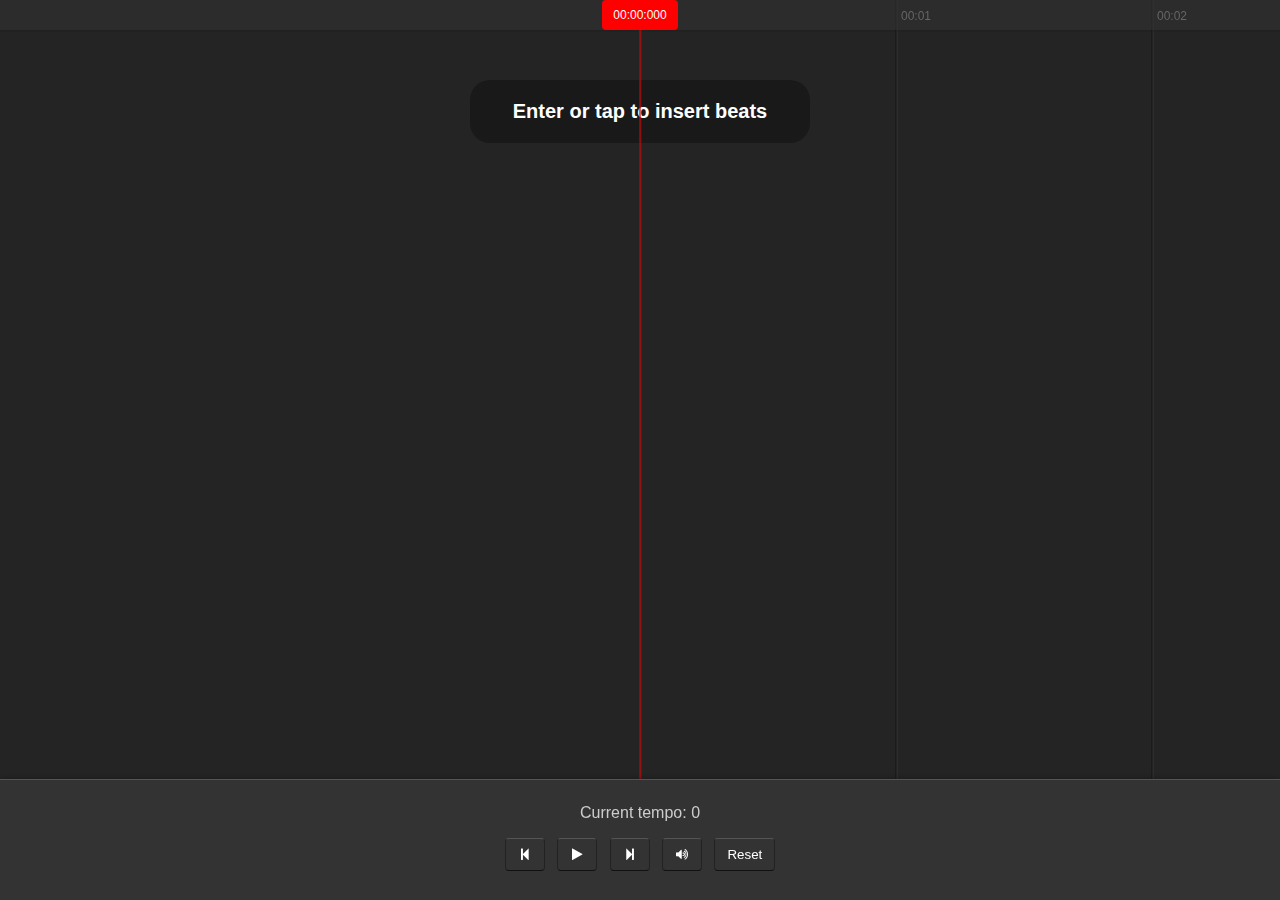
==== index.html @ 754eb76d "Add instructions." ====
<!DOCTYPE html>
<html>

<head>
  <title>Stretchonome</title>
  <meta charset="UTF-8">
  <meta name="theme-color" content="#000000">
  <meta name="viewport" content="width=device-width, initial-scale=1, maximum-scale=1, user-scalable=no">
  <link rel="icon" href="images/favicon.ico" />
  <link rel="apple-touch-icon" href="images/metronome.png" />
  <link rel="stylesheet" href="https://maxcdn.bootstrapcdn.com/font-awesome/4.5.0/css/font-awesome.min.css">
  <link rel="stylesheet" href="styles/styles.css">
  <script src="scripts/timeline.js"></script>
  <script src="scripts/dom_pool.js"></script>
  <script src="scripts/beat_manager.js"></script>
  <script src="scripts/beat_visualizer.js"></script>
  <script src="scripts/tempo_estimator.js"></script>
  <script src="scripts/audio_track.js"></script>
  <script src="scripts/heat_map.js"></script>
</head>

<body>
  <div id="canvas-wrapper">
    <canvas></canvas>
    <div id="canvas-overlay"></div>
    <div id="time-label"></div>
    <div id="instructions">Enter or tap to insert beats</div>
  </div>
  <div id="ui-wrapper">
    <div id="controls">
      <p id="tempo-label">Press enter to insert beats</p>
      <button id="begin"><i class="fa fa-step-backward" aria-hidden="true"></i></button>
      <button id="play"><i class="fa fa-play" aria-hidden="true"></i></button>
      <button id="end"><i class="fa fa-step-forward" aria-hidden="true"></i></button>
      <button id="mute"><i class="fa fa-volume-up" aria-hidden="true"></i></button>
      <button id="clear">Reset</button>
    </div>
  </div>

  <script type="text/javascript">
    const canvas = document.querySelector("canvas");
    const canvasOverlay = document.getElementById("canvas-overlay");
    const canvasWrapper = document.getElementById("canvas-wrapper");
    const timeLabel = document.getElementById("time-label");
    const tempoLabel = document.getElementById("tempo-label");
    let instructionLabel = document.getElementById("instructions");

    const timeline = new Timeline(canvas, {
      windowSize: 5,
      majorInterval: 1,
      minorInterval: 0.125,
    });

    const beatManager = new BeatManager();
    const audioTrack = new AudioTrack(beatManager);
    const beatVisualizer = new BeatVisualizer(canvasOverlay, beatManager);
    const tempoEstimator = new TempoEstimator(beatManager);
    const heatMap = new HeatMap(canvasWrapper, tempoEstimator);

    timeline.addPlugin(audioTrack);
    timeline.addPlugin(tempoEstimator);
    timeline.addPlugin(heatMap);
    timeline.addPlugin(beatVisualizer);

    const loop = (timeMS) => {
      timeline.render(timeMS);
      timeLabel.innerText = timeline.currentTimeString();
      tempoLabel.innerText = `Current tempo: ${Math.floor(tempoEstimator.estimateTempo(timeline.currentTime()))}`;
      return window.requestAnimationFrame(loop);
    };
    window.requestAnimationFrame(loop);

    window.onresize = () => { timeline.resize(); };

    document.onwheel = (event) => {
      event.preventDefault();
      const sign = event.deltaY > 0 ? 1 : -1;
      timeline.setWindowSize(timeline.settings.windowSize + 0.5 * sign);
    }

    var beginButton = document.getElementById("begin");
    beginButton.addEventListener("click", () => {
      timeline.reset();
    });

    var endButton = document.getElementById("end");
    endButton.addEventListener("click", () => {
      const { beats } = beatManager;
      timeline.setTime(beats.length > 0 ? beats[beats.length - 1] : 0);
    });

    var playButton = document.getElementById("play");
    playButton.addEventListener("click", () => {
      if (timeline.active) {
        timeline.stop();
        playButton.innerHTML = '<i class="fa fa-play" aria-hidden="true"></i>';
      } else {
        timeline.start();
        playButton.innerHTML = '<i class="fa fa-pause" aria-hidden="true"></i>';
      }
    });

    var clearButton = document.getElementById("clear");
    clearButton.addEventListener("click", () => {
      beatManager.clear();
      timeline.stop();
      timeline.reset();
      playButton.innerHTML = '<i class="fa fa-play" aria-hidden="true"></i>';
    });

    var muteButton = document.getElementById("mute");
    muteButton.addEventListener("click", () => {
      if (!audioTrack.muted) {
        audioTrack.mute();
        muteButton.innerHTML = '<i class="fa fa-volume-off" aria-hidden="true"></i>';
      } else {
        audioTrack.unmute();
        muteButton.innerHTML = '<i class="fa fa-volume-up" aria-hidden="true"></i>';
      }
    });

    const addBeat = () => {
      if (instructionLabel) {
        instructionLabel.parentNode.removeChild(instructionLabel);
        instructionLabel = null;
      }
      beatManager.addBeat(timeline.currentTime());
      timeline.start();
      playButton.innerHTML = '<i class="fa fa-pause" aria-hidden="true"></i>';
    }

    document.addEventListener("keydown", (event) => {
      if (event.code == 'Enter') {
        event.preventDefault();
        addBeat();
      }
    });

    canvasOverlay.addEventListener("touchstart", (event) => {
      event.preventDefault();
      addBeat();
    });

  </script>
</body>

</html>
---- styles/styles.css ----
html {
  height: 100%;
}

body {
  width: 100%;
  height: 100%;
  padding: 0px;
  margin: 0px;
  color: #CCCCCC;
  font-family: Arial, Helvetica, sans-serif;
  background-color: #222;
}

button {
  min-width: 40px;
  border-radius: 4px;
  border: 1px solid #222;
  border-top: 1px solid #555;
  border-bottom: 1px solid #111;
  background-color: #333;
  color: #FFF;
  padding: 8px 12px;
  margin: 0px 4px;
}

button:hover {
  background-color: #444;
}

button:active {
  background-color: #222;
  border-bottom: 1px solid #555;
  border-top: 1px solid #111;
}

canvas {
  position: absolute;
  width: 100%;
  height: 100%;
  z-index: 1;
}

#canvas-wrapper {
  position: absolute;
  width: 100%;
  height: 100%;
  top: 0px;
}

#canvas-overlay {
  position: absolute;
  width: 100%;
  height: 100%;
  z-index: 2;
  overflow: hidden;
}

#ui-wrapper {
  position: absolute;
  width: 100%;
  height: 120px;
  min-height: 115px;
  bottom: 0px;
  background-color: #333;
  border-top: 1.3px solid #555;
  filter: drop-shadow(0px 4px 4px black);
  z-index: 2;
}

#controls {
  text-align: center;
  bottom: 0px;
  width: 300px;
  margin: 0px auto;
  padding: 8px;
}

#time-label {
  background-color: #FF0000;
  color: #FFF;
  position: relative;
  top: 0px;
  font-size: 12px;
  width: 60px;
  margin: 0px auto;
  padding: 8px;
  text-align: center;
  z-index: 5;
  border-radius: 4px;
}

#instructions {
  width: 300px;
  max-width: 80%;
  max-height: 60%;
  font-size: 20px;
  font-weight: bold;
  border-radius: 20px;
  color: #FFF;
  background-color: rgba(0,0,0,0.3);
  margin: 50px auto;
  padding: 20px;
  text-align: center;
}

.beat {
  width: 8px;
  background-color: #555;
  position: absolute;
  border-radius: 4px;
}

.beat-bounce {
  animation-name: bounce;
  animation-duration: 0.6s;
  animation-timing-function: ease-in-out;
}

@keyframes bounce {
  from {
    background-color: #F00;
    transform: scale(2, 1.2);
  }
  to {
    background-color: #555;
    transform: scale(1, 1);
  }
}
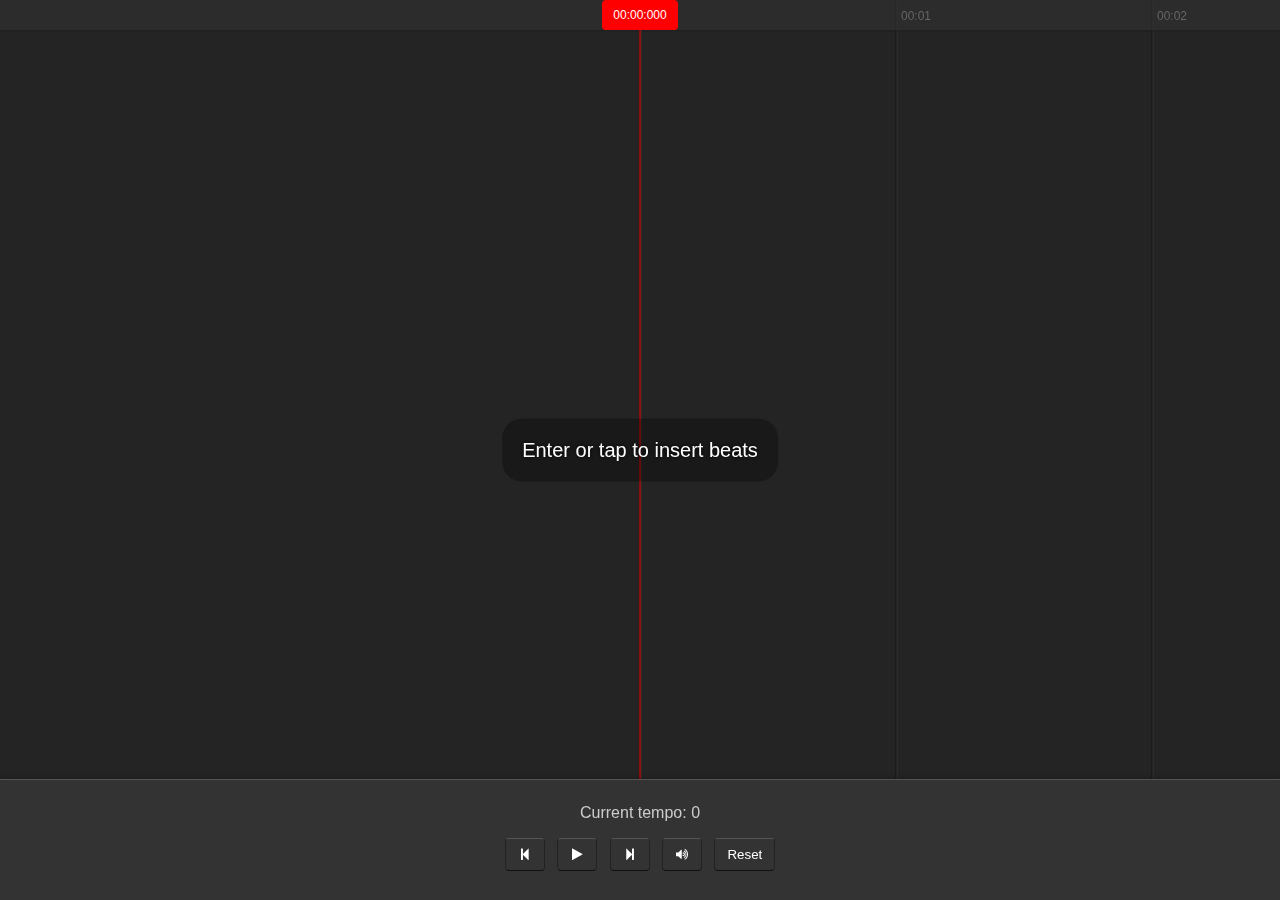
==== commit 0acc92cc: "First pass at touch-based horizontal scrolling." ====
--- a/index.html
+++ b/index.html
@@ -6,6 +6,9 @@
   <meta charset="UTF-8">
   <meta name="theme-color" content="#000000">
   <meta name="viewport" content="width=device-width, initial-scale=1, maximum-scale=1, user-scalable=no">
+  <meta property="og:title" content="Stretchonome" />
+  <meta property="og:description" content="A simple click track maker" />
+  <meta property="og:image" content="images/metronome.png" />
   <link rel="icon" href="images/favicon.ico" />
   <link rel="apple-touch-icon" href="images/metronome.png" />
   <link rel="stylesheet" href="https://maxcdn.bootstrapcdn.com/font-awesome/4.5.0/css/font-awesome.min.css">
@@ -16,6 +19,7 @@
   <script src="scripts/beat_visualizer.js"></script>
   <script src="scripts/tempo_estimator.js"></script>
   <script src="scripts/audio_track.js"></script>
+  <script src="scripts/gesture_recognizer.js"></script>
   <script src="scripts/heat_map.js"></script>
 </head>
 
@@ -28,7 +32,7 @@
   </div>
   <div id="ui-wrapper">
     <div id="controls">
-      <p id="tempo-label">Press enter to insert beats</p>
+      <p id="tempo-label">Current tempo: 0</p>
       <button id="begin"><i class="fa fa-step-backward" aria-hidden="true"></i></button>
       <button id="play"><i class="fa fa-play" aria-hidden="true"></i></button>
       <button id="end"><i class="fa fa-step-forward" aria-hidden="true"></i></button>
@@ -73,23 +77,29 @@
     window.onresize = () => { timeline.resize(); };
 
     document.onwheel = (event) => {
-      event.preventDefault();
-      const sign = event.deltaY > 0 ? 1 : -1;
-      timeline.setWindowSize(timeline.settings.windowSize + 0.5 * sign);
+      if (event.shiftKey) {
+        event.preventDefault();
+        const delta = event.deltaY > 0 ? 0.5 : -0.5;
+        timeline.setWindowSize(timeline.settings.windowSize + delta);
+      } else if (!timeline.active) {
+        event.preventDefault();
+        const delta = event.deltaY > 0 ? 1 : -1;
+        timeline.setTime(timeline.currentTime() + delta);
+      }
     }
 
-    var beginButton = document.getElementById("begin");
+    const beginButton = document.getElementById("begin");
     beginButton.addEventListener("click", () => {
       timeline.reset();
     });
 
-    var endButton = document.getElementById("end");
+    const endButton = document.getElementById("end");
     endButton.addEventListener("click", () => {
       const { beats } = beatManager;
       timeline.setTime(beats.length > 0 ? beats[beats.length - 1] : 0);
     });
 
-    var playButton = document.getElementById("play");
+    const playButton = document.getElementById("play");
     playButton.addEventListener("click", () => {
       if (timeline.active) {
         timeline.stop();
@@ -100,7 +110,7 @@
       }
     });
 
-    var clearButton = document.getElementById("clear");
+    const clearButton = document.getElementById("clear");
     clearButton.addEventListener("click", () => {
       beatManager.clear();
       timeline.stop();
@@ -108,7 +118,7 @@
       playButton.innerHTML = '<i class="fa fa-play" aria-hidden="true"></i>';
     });
 
-    var muteButton = document.getElementById("mute");
+    const muteButton = document.getElementById("mute");
     muteButton.addEventListener("click", () => {
       if (!audioTrack.muted) {
         audioTrack.mute();
@@ -119,12 +129,12 @@
       }
     });
 
-    const addBeat = () => {
+    const addBeat = (time) => {
       if (instructionLabel) {
         instructionLabel.parentNode.removeChild(instructionLabel);
         instructionLabel = null;
       }
-      beatManager.addBeat(timeline.currentTime());
+      beatManager.addBeat(time);
       timeline.start();
       playButton.innerHTML = '<i class="fa fa-pause" aria-hidden="true"></i>';
     }
@@ -132,14 +142,27 @@
     document.addEventListener("keydown", (event) => {
       if (event.code == 'Enter') {
         event.preventDefault();
-        addBeat();
+        addBeat(timeline.currentTime());
       }
     });
 
-    canvasOverlay.addEventListener("touchstart", (event) => {
-      event.preventDefault();
-      addBeat();
-    });
+    const gestureRecognizer = new GestureRecognizer(canvasOverlay);
+    gestureRecognizer.onTap = (time) => {
+      // Subtract elapsed time from touch down to touch up.
+      const deltaTime = (performance.now() - time) / 1000;
+      addBeat(Math.max(0, timeline.currentTime() - deltaTime));
+    };
+
+    let referenceTime;
+    gestureRecognizer.onDragStart = ([x, y]) => {
+      referenceTime = timeline.currentTime();
+    };
+    gestureRecognizer.onDrag = ([dx, dy]) => {
+      const timeScale = timeline.timeScale();
+      if (!timeline.active) {
+        timeline.setTime(referenceTime - timeScale * dx);
+      }
+    };
 
   </script>
 </body>
--- a/styles/styles.css
+++ b/styles/styles.css
@@ -91,17 +91,18 @@
 }
 
 #instructions {
-  width: 300px;
-  max-width: 80%;
-  max-height: 60%;
+  position: absolute;
+  left: 50%;
+  top: 50%;
+  transform: translate(-50%, -50%);
   font-size: 20px;
-  font-weight: bold;
   border-radius: 20px;
   color: #FFF;
   background-color: rgba(0,0,0,0.3);
-  margin: 50px auto;
   padding: 20px;
   text-align: center;
+  z-index: 5;
+  text-shadow: 0px 0px 4px #000;
 }
 
 .beat {
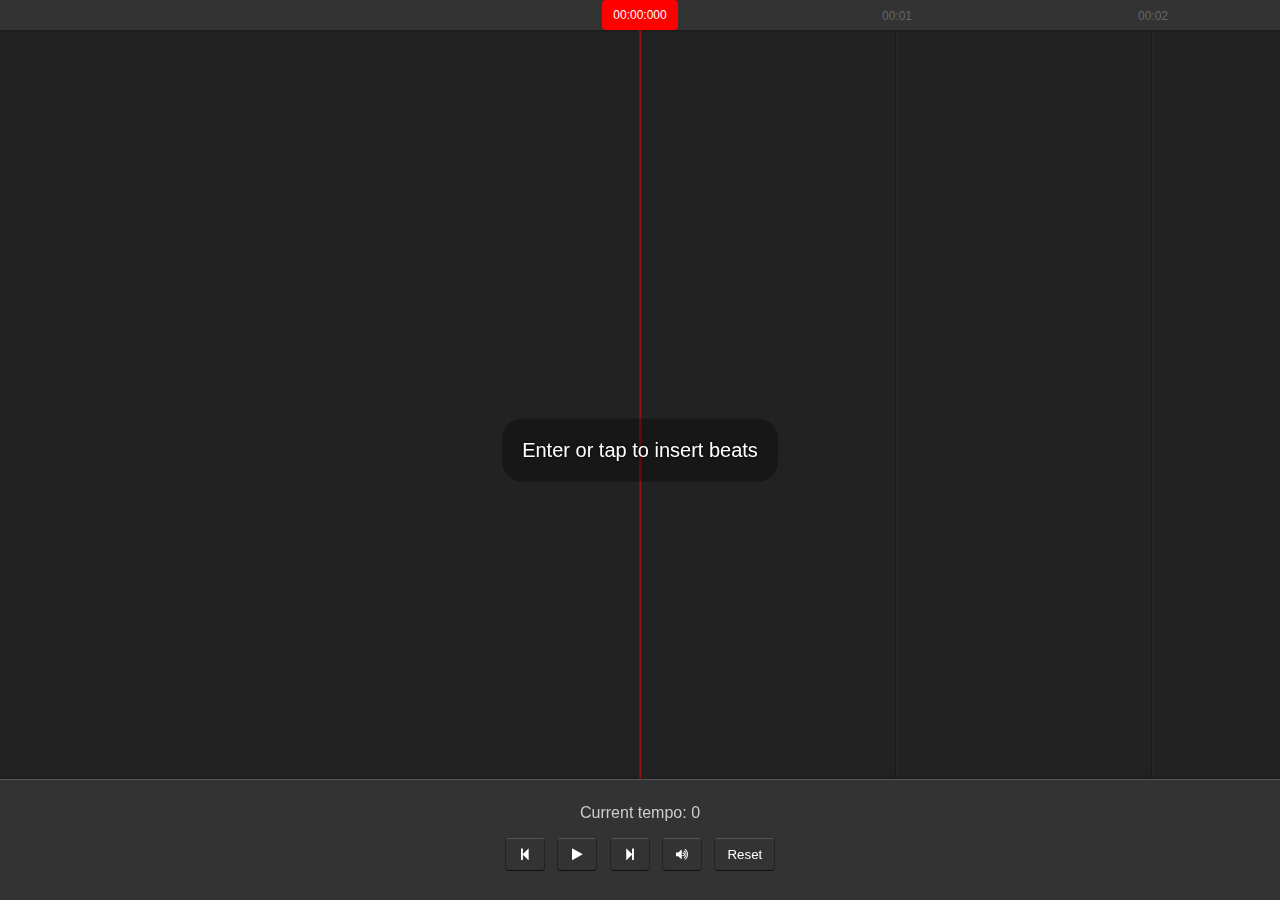
==== commit 4194d5c0: "Temporarily remove background color-coding. Drawing without alpha seems to solve Firefox rAF/perf is" ====
--- a/index.html
+++ b/index.html
@@ -20,7 +20,6 @@
   <script src="scripts/tempo_estimator.js"></script>
   <script src="scripts/audio_track.js"></script>
   <script src="scripts/gesture_recognizer.js"></script>
-  <script src="scripts/heat_map.js"></script>
 </head>
 
 <body>
@@ -59,11 +58,9 @@
     const audioTrack = new AudioTrack(beatManager);
     const beatVisualizer = new BeatVisualizer(canvasOverlay, beatManager);
     const tempoEstimator = new TempoEstimator(beatManager);
-    const heatMap = new HeatMap(canvasWrapper, tempoEstimator);
 
     timeline.addPlugin(audioTrack);
     timeline.addPlugin(tempoEstimator);
-    timeline.addPlugin(heatMap);
     timeline.addPlugin(beatVisualizer);
 
     const loop = (timeMS) => {
@@ -78,11 +75,9 @@
 
     document.onwheel = (event) => {
       if (event.shiftKey) {
-        event.preventDefault();
         const delta = event.deltaY > 0 ? 0.5 : -0.5;
         timeline.setWindowSize(timeline.settings.windowSize + delta);
       } else if (!timeline.active) {
-        event.preventDefault();
         const delta = event.deltaY > 0 ? 1 : -1;
         timeline.setTime(timeline.currentTime() + delta);
       }
